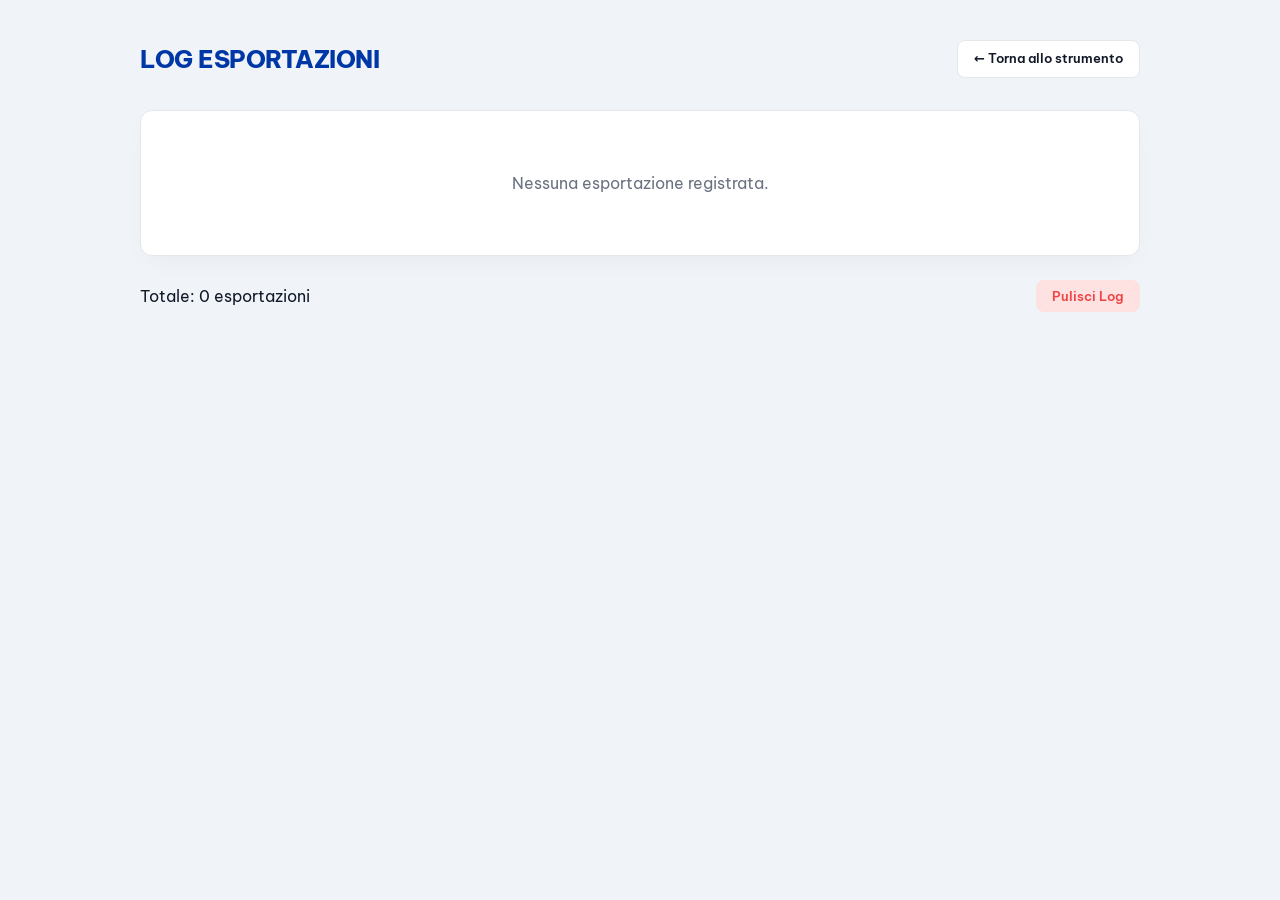
==== log-export.html @ d0499183 "add log" ====
<!DOCTYPE html>
<html lang="it">
<head>
    <meta charset="UTF-8">
    <meta name="viewport" content="width=device-width, initial-scale=1.0">
    <title>Log Esportazioni - Galattica</title>
    <link rel="preconnect" href="https://fonts.googleapis.com">
    <link rel="preconnect" href="https://fonts.gstatic.com" crossorigin>
    <link href="https://fonts.googleapis.com/css2?family=Be+Vietnam+Pro:wght@400;500;600;700&display=swap" rel="stylesheet">
    <style>
        :root {
            --bg: #F0F4F8;
            --card: #FFFFFF;
            --ink: #111827;
            --muted: #6B7280;
            --accent: #0037A6;
            --stroke: #E5E7EB;
            --radius: 12px;
            --success: #10B981;
            --danger: #EF4444;
        }

        * { box-sizing: border-box; }
        
        body {
            font-family: 'Be Vietnam Pro', system-ui, sans-serif;
            background-color: var(--bg);
            color: var(--ink);
            margin: 0;
            padding: 40px 20px;
            line-height: 1.5;
        }

        .container {
            max-width: 1000px;
            margin: 0 auto;
        }

        header {
            display: flex;
            justify-content: space-between;
            align-items: center;
            margin-bottom: 32px;
        }

        h1 {
            margin: 0;
            font-size: 24px;
            font-weight: 800;
            color: var(--accent);
            text-transform: uppercase;
            letter-spacing: -0.02em;
        }

        .card {
            background: var(--card);
            border-radius: var(--radius);
            box-shadow: 0 10px 30px -10px rgba(0, 0, 0, 0.05);
            overflow: hidden;
            border: 1px solid var(--stroke);
        }

        table {
            width: 100%;
            border-collapse: collapse;
            font-size: 14px;
        }

        th {
            background: #F9FAFB;
            text-align: left;
            padding: 16px;
            font-weight: 600;
            color: var(--muted);
            text-transform: uppercase;
            font-size: 12px;
            letter-spacing: 0.05em;
            border-bottom: 1px solid var(--stroke);
        }

        td {
            padding: 16px;
            border-bottom: 1px solid var(--stroke);
        }

        tr:last-child td {
            border-bottom: none;
        }

        tr:hover td {
            background-color: #F9FAFB;
        }

        .badge {
            display: inline-block;
            padding: 4px 8px;
            border-radius: 6px;
            font-size: 11px;
            font-weight: 700;
            text-transform: uppercase;
        }

        .badge-png { background: #DBEAFE; color: #1E40AF; }
        .badge-pdf { background: #FEF3C7; color: #92400E; }

        .btn {
            padding: 8px 16px;
            border-radius: 8px;
            font-weight: 600;
            font-size: 13px;
            cursor: pointer;
            transition: all 0.2s;
            border: none;
            font-family: inherit;
            display: inline-flex;
            align-items: center;
            gap: 6px;
            text-decoration: none;
        }

        .btn-primary {
            background: var(--accent);
            color: white;
        }

        .btn-primary:hover {
            background: #002D8A;
            transform: translateY(-1px);
        }

        .btn-outline {
            background: white;
            color: var(--ink);
            border: 1px solid var(--stroke);
        }

        .btn-outline:hover {
            background: #F9FAFB;
            border-color: #D1D5DB;
        }

        .btn-danger {
            background: #FEE2E2;
            color: var(--danger);
        }

        .btn-danger:hover {
            background: #FECACA;
        }

        .empty-state {
            padding: 60px;
            text-align: center;
            color: var(--muted);
        }

        .empty-state p {
            margin: 0;
            font-size: 16px;
        }

        .footer-actions {
            margin-top: 24px;
            display: flex;
            justify-content: space-between;
            align-items: center;
        }

        .timestamp {
            font-variant-numeric: tabular-nums;
            color: var(--muted);
        }

        @media (max-width: 600px) {
            header { flex-direction: column; align-items: flex-start; gap: 16px; }
            table, thead, tbody, th, td, tr { display: block; }
            thead tr { position: absolute; top: -9999px; left: -9999px; }
            tr { border-bottom: 2px solid var(--stroke); padding: 16px 0; }
            td { border: none; padding: 8px 16px; position: relative; padding-left: 40%; }
            td:before { position: absolute; left: 16px; width: 35%; font-weight: 600; color: var(--muted); font-size: 11px; text-transform: uppercase; }
            td:nth-of-type(1):before { content: "Data"; }
            td:nth-of-type(2):before { content: "Titolo"; }
            td:nth-of-type(3):before { content: "Formato"; }
            td:nth-of-type(4):before { content: "Azioni"; }
            td:last-child { padding-left: 16px; }
        }
    </style>
</head>
<body>
    <div class="container">
        <header>
            <h1>Log Esportazioni</h1>
            <a href="index.html" class="btn btn-outline">← Torna allo strumento</a>
        </header>

        <div class="card">
            <table id="logTable">
                <thead>
                    <tr>
                        <th>Data e Ora</th>
                        <th>Titolo</th>
                        <th>Formato</th>
                        <th>Azioni</th>
                    </tr>
                </thead>
                <tbody id="logBody">
                    <!-- Logs injected here -->
                </tbody>
            </table>
            <div id="emptyState" class="empty-state" style="display: none;">
                <p>Nessuna esportazione registrata.</p>
            </div>
        </div>

        <div class="footer-actions">
            <div id="stats" class="muted"> Totale: 0 esportazioni </div>
            <button id="clearLogBtn" class="btn btn-danger">Pulisci Log</button>
        </div>
    </div>

    <script type="module">
        import { getLogs, clearLogs } from "./log-export.js";

        const logBody = document.getElementById("logBody");
        const emptyState = document.getElementById("emptyState");
        const logTable = document.getElementById("logTable");
        const stats = document.getElementById("stats");
        const clearBtn = document.getElementById("clearLogBtn");

        function render() {
            const logs = getLogs().reverse(); // Show newest first
            
            if (logs.length === 0) {
                logTable.style.display = "none";
                emptyState.style.display = "block";
                stats.textContent = "Totale: 0 esportazioni";
                return;
            }

            logTable.style.display = "table";
            emptyState.style.display = "none";
            stats.textContent = `Totale: ${logs.length} esportazioni`;

            logBody.innerHTML = logs.map((log, index) => {
                const date = new Date(log.timestamp);
                const dateStr = date.toLocaleDateString('it-IT', { day: '2-digit', month: '2-digit', year: 'numeric' });
                const timeStr = date.toLocaleTimeString('it-IT', { hour: '2-digit', minute: '2-digit' });
                
                return `
                    <tr>
                        <td class="timestamp">${dateStr} <br><small>${timeStr}</small></td>
                        <td><strong>${escapeHtml(log.title)}</strong></td>
                        <td><span class="badge badge-${log.exportType}">${log.exportType.toUpperCase()}</span></td>
                        <td>
                            <button class="btn btn-outline download-btn" data-index="${index}">
                                Scarica JSON
                            </button>
                        </td>
                    </tr>
                `;
            }).join("");

            // Add events to download buttons
            document.querySelectorAll('.download-btn').forEach(btn => {
                btn.onclick = () => {
                    const idx = parseInt(btn.dataset.index);
                    const log = logs[idx];
                    downloadJson(log.configuration, `preset_${log.title.replace(/\s+/g, '_')}_${log.timestamp.split('T')[0]}.json`);
                };
            });
        }

        function downloadJson(obj, filename) {
            const blob = new Blob([JSON.stringify(obj, null, 2)], { type: "application/json" });
            const url = URL.createObjectURL(blob);
            const a = document.createElement("a");
            a.href = url;
            a.download = filename;
            a.click();
            URL.revokeObjectURL(url);
        }

        function escapeHtml(text) {
            const div = document.createElement('div');
            div.textContent = text;
            return div.innerHTML;
        }

        clearBtn.onclick = () => {
            if (confirm("Sei sicuro di voler cancellare tutta la cronologia delle esportazioni?")) {
                clearLogs();
                render();
            }
        };

        render();
    </script>
</body>
</html>
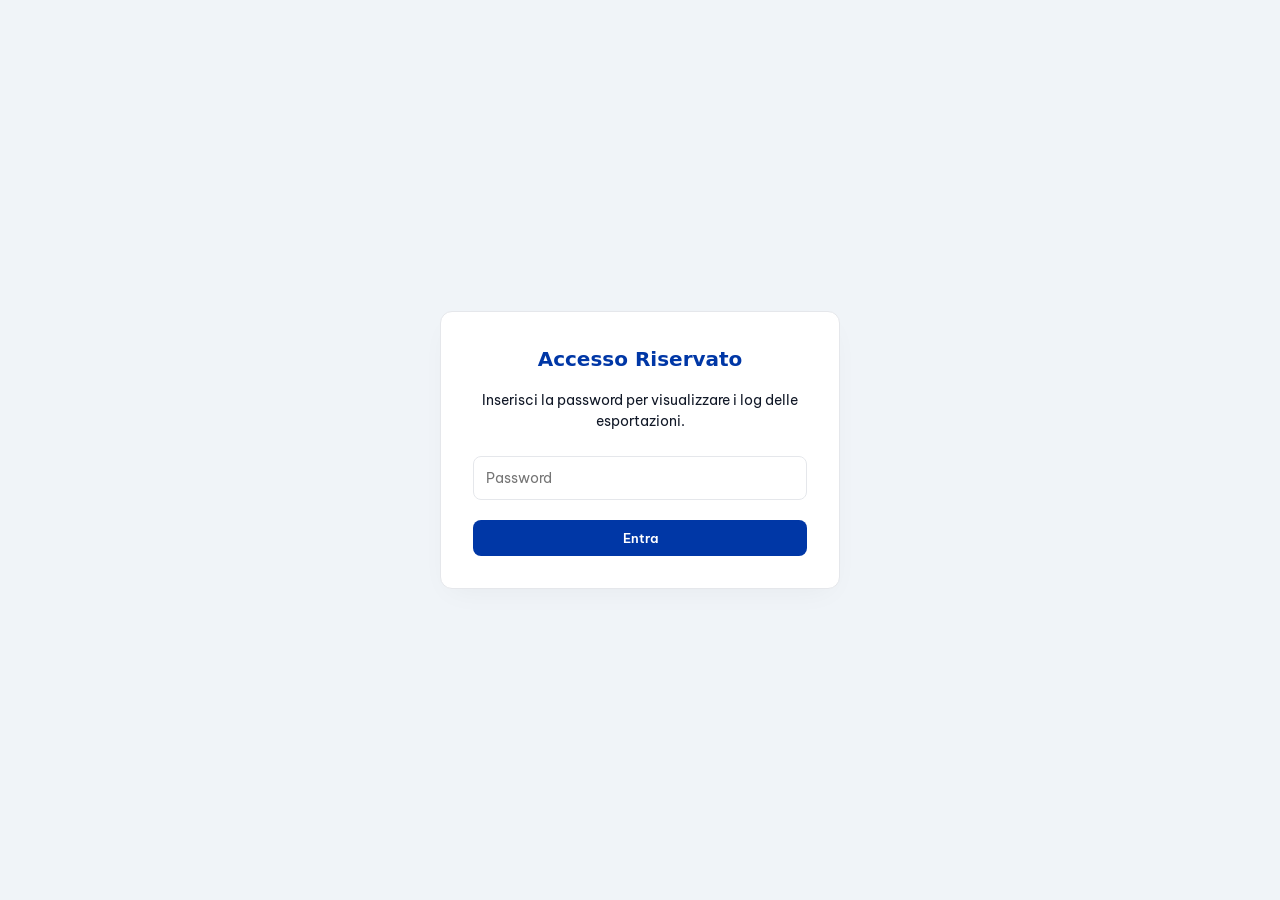
==== commit 309fa2a6: "log + pass" ====
--- a/log-export.html
+++ b/log-export.html
@@ -34,7 +34,55 @@
         .container {
             max-width: 1000px;
             margin: 0 auto;
-        }
+            display: none; /* Hidden until authenticated */
+        }
+
+        /* Authentication Overlay */
+        #authOverlay {
+            position: fixed;
+            top: 0; left: 0; width: 100%; height: 100%;
+            background: var(--bg);
+            display: flex;
+            align-items: center;
+            justify-content: center;
+            z-index: 9999;
+            padding: 20px;
+        }
+
+        #authOverlay .card {
+            width: 100%;
+            max-width: 400px;
+            padding: 32px;
+            text-align: center;
+        }
+
+        #authOverlay h2 { margin-top: 0; font-size: 20px; color: var(--accent); }
+
+        .form-group {
+            margin-bottom: 20px;
+            text-align: left;
+        }
+
+        label {
+            display: block;
+            margin-bottom: 8px;
+            font-size: 13px;
+            font-weight: 600;
+            color: var(--muted);
+        }
+
+        input[type="password"], input[type="text"], select {
+            width: 100%;
+            padding: 12px;
+            border-radius: 8px;
+            border: 1px solid var(--stroke);
+            font-family: inherit;
+            font-size: 14px;
+            outline: none;
+            transition: border-color 0.2s;
+        }
+
+        input:focus { border-color: var(--accent); }
 
         header {
             display: flex;
@@ -52,12 +100,20 @@
             letter-spacing: -0.02em;
         }
 
+        .filter-bar {
+            margin-bottom: 24px;
+            display: flex;
+            gap: 16px;
+            align-items: flex-end;
+        }
+
         .card {
             background: var(--card);
             border-radius: var(--radius);
             box-shadow: 0 10px 30px -10px rgba(0, 0, 0, 0.05);
             overflow: hidden;
             border: 1px solid var(--stroke);
+            padding: 0;
         }
 
         table {
@@ -104,7 +160,7 @@
         .badge-pdf { background: #FEF3C7; color: #92400E; }
 
         .btn {
-            padding: 8px 16px;
+            padding: 10px 20px;
             border-radius: 8px;
             font-weight: 600;
             font-size: 13px;
@@ -114,9 +170,12 @@
             font-family: inherit;
             display: inline-flex;
             align-items: center;
+            justify-content: center;
             gap: 6px;
             text-decoration: none;
         }
+
+        .btn-block { width: 100%; }
 
         .btn-primary {
             background: var(--accent);
@@ -152,11 +211,6 @@
             padding: 60px;
             text-align: center;
             color: var(--muted);
-        }
-
-        .empty-state p {
-            margin: 0;
-            font-size: 16px;
         }
 
         .footer-actions {
@@ -171,8 +225,36 @@
             color: var(--muted);
         }
 
+        /* Modal clearing */
+        #modalBackdrop {
+            position: fixed;
+            top: 0; left: 0; width: 100%; height: 100%;
+            background: rgba(0,0,0,0.5);
+            display: none;
+            align-items: center;
+            justify-content: center;
+            z-index: 10000;
+            backdrop-filter: blur(4px);
+        }
+
+        .modal {
+            background: white;
+            padding: 32px;
+            border-radius: 20px;
+            box-shadow: 0 20px 50px rgba(0,0,0,0.2);
+            width: 100%;
+            max-width: 400px;
+        }
+
+        .modal-actions {
+            display: flex;
+            gap: 12px;
+            margin-top: 24px;
+        }
+
         @media (max-width: 600px) {
             header { flex-direction: column; align-items: flex-start; gap: 16px; }
+            .filter-bar { flex-direction: column; align-items: stretch; }
             table, thead, tbody, th, td, tr { display: block; }
             thead tr { position: absolute; top: -9999px; left: -9999px; }
             tr { border-bottom: 2px solid var(--stroke); padding: 16px 0; }
@@ -187,11 +269,33 @@
     </style>
 </head>
 <body>
-    <div class="container">
+    <!-- Auth Overlay -->
+    <div id="authOverlay">
+        <div class="card">
+            <h2>Accesso Riservato</h2>
+            <p class="muted" style="font-size: 14px; margin-bottom: 24px;">Inserisci la password per visualizzare i log delle esportazioni.</p>
+            <div class="form-group">
+                <input type="password" id="accessPass" placeholder="Password">
+            </div>
+            <button id="loginBtn" class="btn btn-primary btn-block">Entra</button>
+            <p id="authError" style="color: var(--danger); font-size: 12px; margin-top: 12px; display: none;">Password errata</p>
+        </div>
+    </div>
+
+    <div class="container" id="mainContainer">
         <header>
             <h1>Log Esportazioni</h1>
             <a href="index.html" class="btn btn-outline">← Torna allo strumento</a>
         </header>
+
+        <div class="filter-bar">
+            <div class="form-group" style="flex: 1; margin-bottom: 0;">
+                <label>Filtra per Mese</label>
+                <select id="monthFilter">
+                    <option value="all">Tutti i mesi</option>
+                </select>
+            </div>
+        </div>
 
         <div class="card">
             <table id="logTable">
@@ -208,40 +312,133 @@
                 </tbody>
             </table>
             <div id="emptyState" class="empty-state" style="display: none;">
-                <p>Nessuna esportazione registrata.</p>
+                <p>Nessuna esportazione trovata per il periodo selezionato.</p>
             </div>
         </div>
 
         <div class="footer-actions">
-            <div id="stats" class="muted"> Totale: 0 esportazioni </div>
+            <div id="stats" class="muted"> Caricamento... </div>
             <button id="clearLogBtn" class="btn btn-danger">Pulisci Log</button>
         </div>
     </div>
 
+    <!-- Modal Pulisci -->
+    <div id="modalBackdrop">
+        <div class="modal">
+            <h3 style="margin-top:0">Pulisci Cronologia</h3>
+            <p class="muted" style="font-size: 14px;">Inserisci la password per confermare la cancellazione definitiva di tutti i log sul server.</p>
+            <div class="form-group">
+                <input type="password" id="clearPass" placeholder="Password">
+            </div>
+            <div class="modal-actions">
+                <button id="cancelClearBtn" class="btn btn-outline" style="flex:1">Annulla</button>
+                <button id="confirmClearBtn" class="btn btn-danger" style="flex:1">Pulisci</button>
+            </div>
+        </div>
+    </div>
+
     <script type="module">
         import { getLogs, clearLogs } from "./log-export.js";
+
+        const AUTH_PASS = "Stelle&Galassie2026";
+        const authOverlay = document.getElementById("authOverlay");
+        const mainContainer = document.getElementById("mainContainer");
+        const loginBtn = document.getElementById("loginBtn");
+        const accessPass = document.getElementById("accessPass");
+        const authError = document.getElementById("authError");
 
         const logBody = document.getElementById("logBody");
         const emptyState = document.getElementById("emptyState");
         const logTable = document.getElementById("logTable");
         const stats = document.getElementById("stats");
         const clearBtn = document.getElementById("clearLogBtn");
+        const monthFilter = document.getElementById("monthFilter");
+
+        const modalBackdrop = document.getElementById("modalBackdrop");
+        const clearPass = document.getElementById("clearPass");
+        const confirmClearBtn = document.getElementById("confirmClearBtn");
+        const cancelClearBtn = document.getElementById("cancelClearBtn");
+
+        let allLogs = [];
+
+        // --- Auth Logic ---
+        function checkAuth() {
+            if (sessionStorage.getItem("galattica_auth") === "true") {
+                showContent();
+            }
+        }
+
+        function showContent() {
+            authOverlay.style.display = "none";
+            mainContainer.style.display = "block";
+            loadLogs();
+        }
+
+        loginBtn.onclick = () => {
+            if (accessPass.value === AUTH_PASS) {
+                sessionStorage.setItem("galattica_auth", "true");
+                showContent();
+            } else {
+                authError.style.display = "block";
+                accessPass.value = "";
+            }
+        };
+
+        accessPass.onkeydown = (e) => { if(e.key === 'Enter') loginBtn.click(); };
+
+        // --- Logging & Filtering ---
+        async function loadLogs() {
+            logBody.innerHTML = '<tr><td colspan="4" style="text-align:center; padding: 40px;">Caricamento in corso...</td></tr>';
+            allLogs = await getLogs();
+            populateMonthFilter();
+            render();
+        }
+
+        function populateMonthFilter() {
+            const months = new Set();
+            allLogs.forEach(log => {
+                const date = new Date(log.timestamp);
+                const val = `${date.getFullYear()}-${String(date.getMonth() + 1).padStart(2, '0')}`;
+                months.add(val);
+            });
+
+            // Sort months descending
+            const sortedMonths = Array.from(months).sort().reverse();
+            
+            const currentVal = monthFilter.value;
+            monthFilter.innerHTML = '<option value="all">Tutti i mesi</option>' + 
+                sortedMonths.map(m => {
+                    const [y, mm] = m.split('-');
+                    const label = new Date(y, mm - 1).toLocaleDateString('it-IT', { month: 'long', year: 'numeric' });
+                    return `<option value="${m}">${label.charAt(0).toUpperCase() + label.slice(1)}</option>`;
+                }).join("");
+            monthFilter.value = currentVal;
+        }
+
+        monthFilter.onchange = () => render();
 
         function render() {
-            const logs = getLogs().reverse(); // Show newest first
+            const selectedMonth = monthFilter.value;
+            const filtered = selectedMonth === "all" 
+                ? allLogs 
+                : allLogs.filter(log => {
+                    const d = new Date(log.timestamp);
+                    const val = `${d.getFullYear()}-${String(d.getMonth() + 1).padStart(2, '0')}`;
+                    return val === selectedMonth;
+                });
             
-            if (logs.length === 0) {
+            if (filtered.length === 0) {
                 logTable.style.display = "none";
                 emptyState.style.display = "block";
-                stats.textContent = "Totale: 0 esportazioni";
+                stats.textContent = `Totale: 0 esportazioni`;
                 return;
             }
 
             logTable.style.display = "table";
             emptyState.style.display = "none";
-            stats.textContent = `Totale: ${logs.length} esportazioni`;
-
-            logBody.innerHTML = logs.map((log, index) => {
+            stats.textContent = `Totale: ${filtered.length} esportazioni`;
+
+            logBody.innerHTML = filtered.map((log, index) => {
                 const date = new Date(log.timestamp);
                 const dateStr = date.toLocaleDateString('it-IT', { day: '2-digit', month: '2-digit', year: 'numeric' });
                 const timeStr = date.toLocaleTimeString('it-IT', { hour: '2-digit', minute: '2-digit' });
@@ -252,7 +449,7 @@
                         <td><strong>${escapeHtml(log.title)}</strong></td>
                         <td><span class="badge badge-${log.exportType}">${log.exportType.toUpperCase()}</span></td>
                         <td>
-                            <button class="btn btn-outline download-btn" data-index="${index}">
+                            <button class="btn btn-outline download-btn" data-id="${log.detailsFile || index}">
                                 Scarica JSON
                             </button>
                         </td>
@@ -260,16 +457,80 @@
                 `;
             }).join("");
 
-            // Add events to download buttons
+            // Download events
             document.querySelectorAll('.download-btn').forEach(btn => {
-                btn.onclick = () => {
-                    const idx = parseInt(btn.dataset.index);
-                    const log = logs[idx];
-                    downloadJson(log.configuration, `preset_${log.title.replace(/\s+/g, '_')}_${log.timestamp.split('T')[0]}.json`);
+                btn.onclick = async () => {
+                    const id = btn.dataset.id;
+                    const log = allLogs.find(l => (l.detailsFile || allLogs.indexOf(l).toString()) === id);
+                    const originalText = btn.textContent;
+                    
+                    try {
+                        btn.textContent = "Caricamento...";
+                        btn.disabled = true;
+
+                        let config = log.configuration;
+                        if (!config && log.detailsFile) {
+                            const resp = await fetch(`logs/details/${log.detailsFile}`);
+                            if (!resp.ok) throw new Error("File non trovato sul server");
+                            config = await resp.json();
+                        }
+
+                        if (config) {
+                            downloadJson(config, `preset_${log.title.replace(/\s+/g, '_')}_${log.timestamp.split('T')[0]}.json`);
+                        }
+                    } catch (e) {
+                        alert("Errore: " + e.message);
+                    } finally {
+                        btn.textContent = originalText;
+                        btn.disabled = false;
+                    }
                 };
             });
         }
 
+        // --- Clearing Logic ---
+        clearBtn.onclick = () => {
+            modalBackdrop.style.display = "flex";
+            clearPass.value = "";
+            clearPass.focus();
+        };
+
+        cancelClearBtn.onclick = () => { modalBackdrop.style.display = "none"; };
+
+        confirmClearBtn.onclick = async () => {
+            const pass = clearPass.value;
+            if (!pass) return;
+
+            confirmClearBtn.disabled = true;
+            confirmClearBtn.textContent = "PULIZIA...";
+
+            try {
+                const resp = await fetch('delete-logs.php', {
+                    method: 'POST',
+                    headers: { 'Content-Type': 'application/json' },
+                    body: JSON.stringify({ password: pass })
+                });
+
+                if (resp.ok) {
+                    clearLogs(); // Clear local cache too
+                    modalBackdrop.style.display = "none";
+                    loadLogs();
+                    alert("Tutti i log sono stati eliminati correttamente.");
+                } else {
+                    const err = await resp.json();
+                    alert("Errore: " + (err.error || "Impossibile eliminare i log"));
+                }
+            } catch (e) {
+                alert("Errore di connessione al server.");
+            } finally {
+                confirmClearBtn.disabled = false;
+                confirmClearBtn.textContent = "Pulisci";
+            }
+        };
+
+        clearPass.onkeydown = (e) => { if (e.key === 'Enter') confirmClearBtn.click(); };
+
+        // Helper functions
         function downloadJson(obj, filename) {
             const blob = new Blob([JSON.stringify(obj, null, 2)], { type: "application/json" });
             const url = URL.createObjectURL(blob);
@@ -286,14 +547,7 @@
             return div.innerHTML;
         }
 
-        clearBtn.onclick = () => {
-            if (confirm("Sei sicuro di voler cancellare tutta la cronologia delle esportazioni?")) {
-                clearLogs();
-                render();
-            }
-        };
-
-        render();
+        checkAuth();
     </script>
 </body>
 </html>
